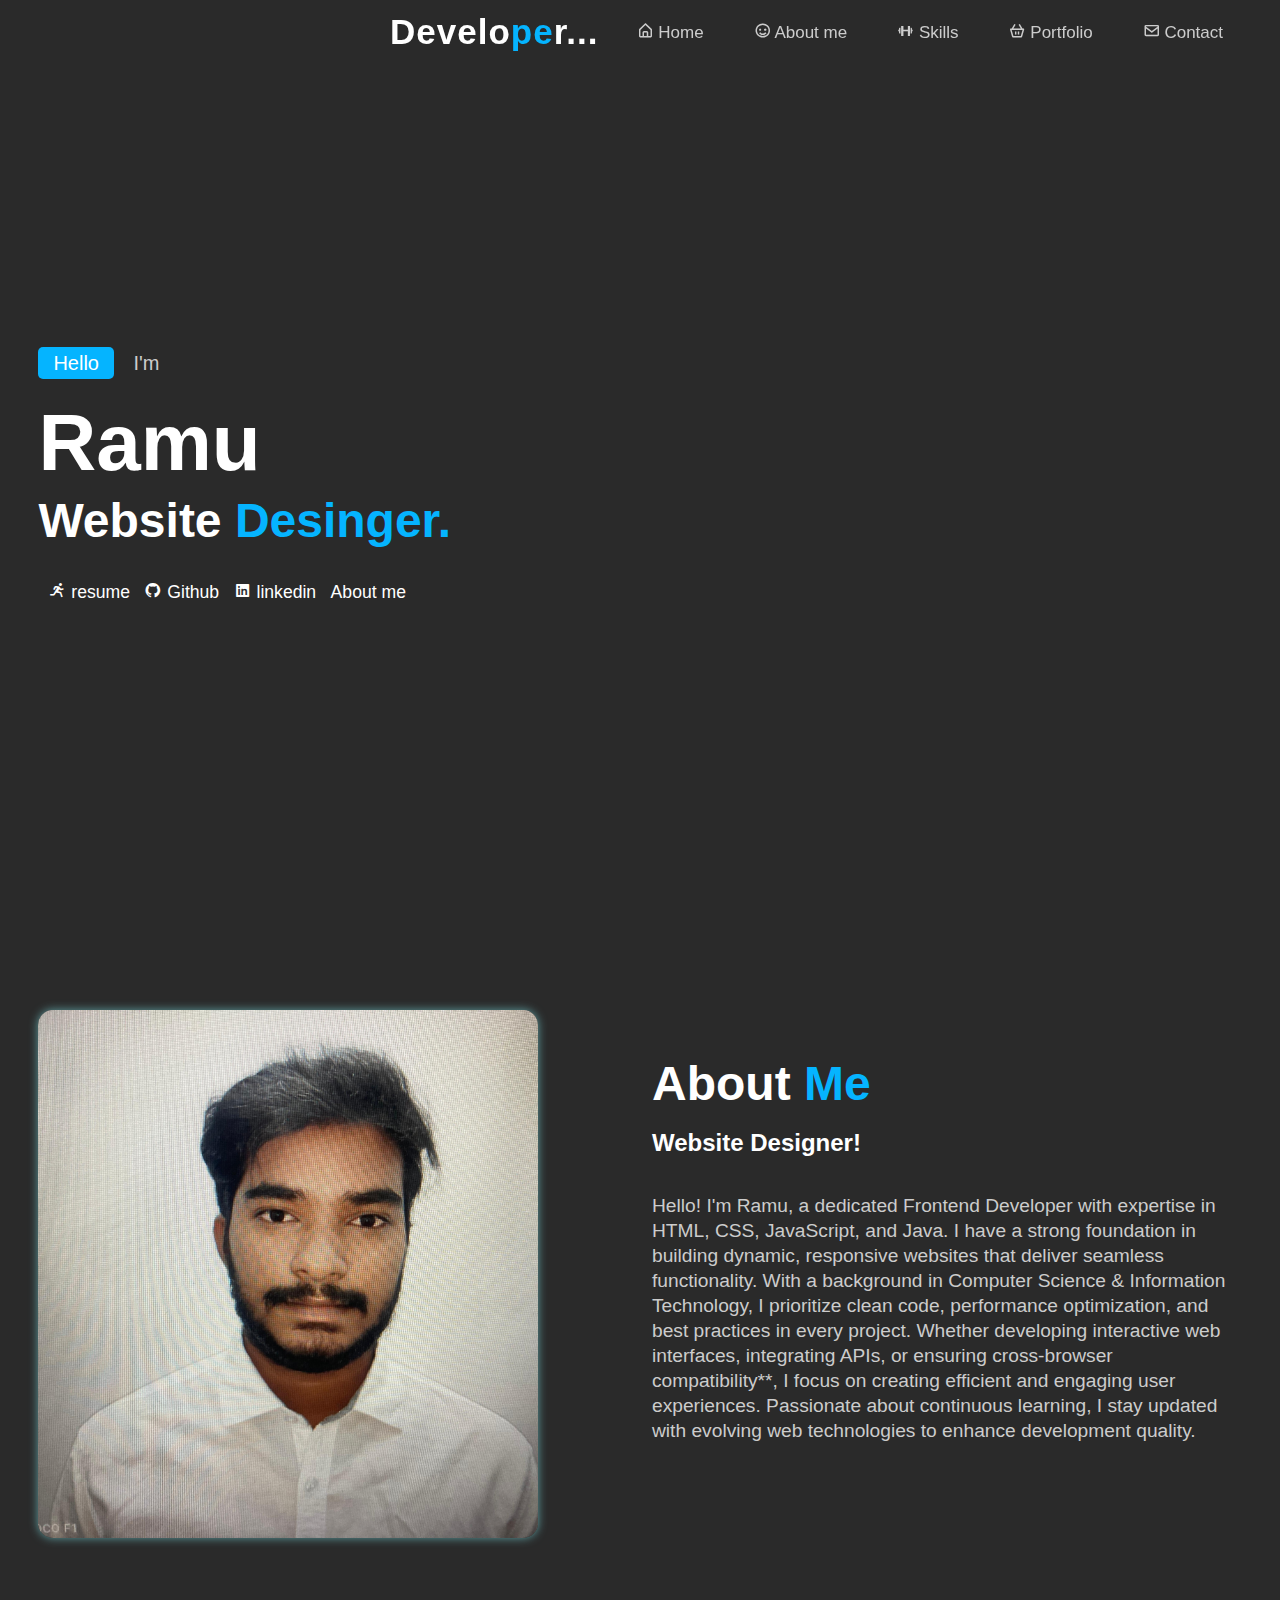
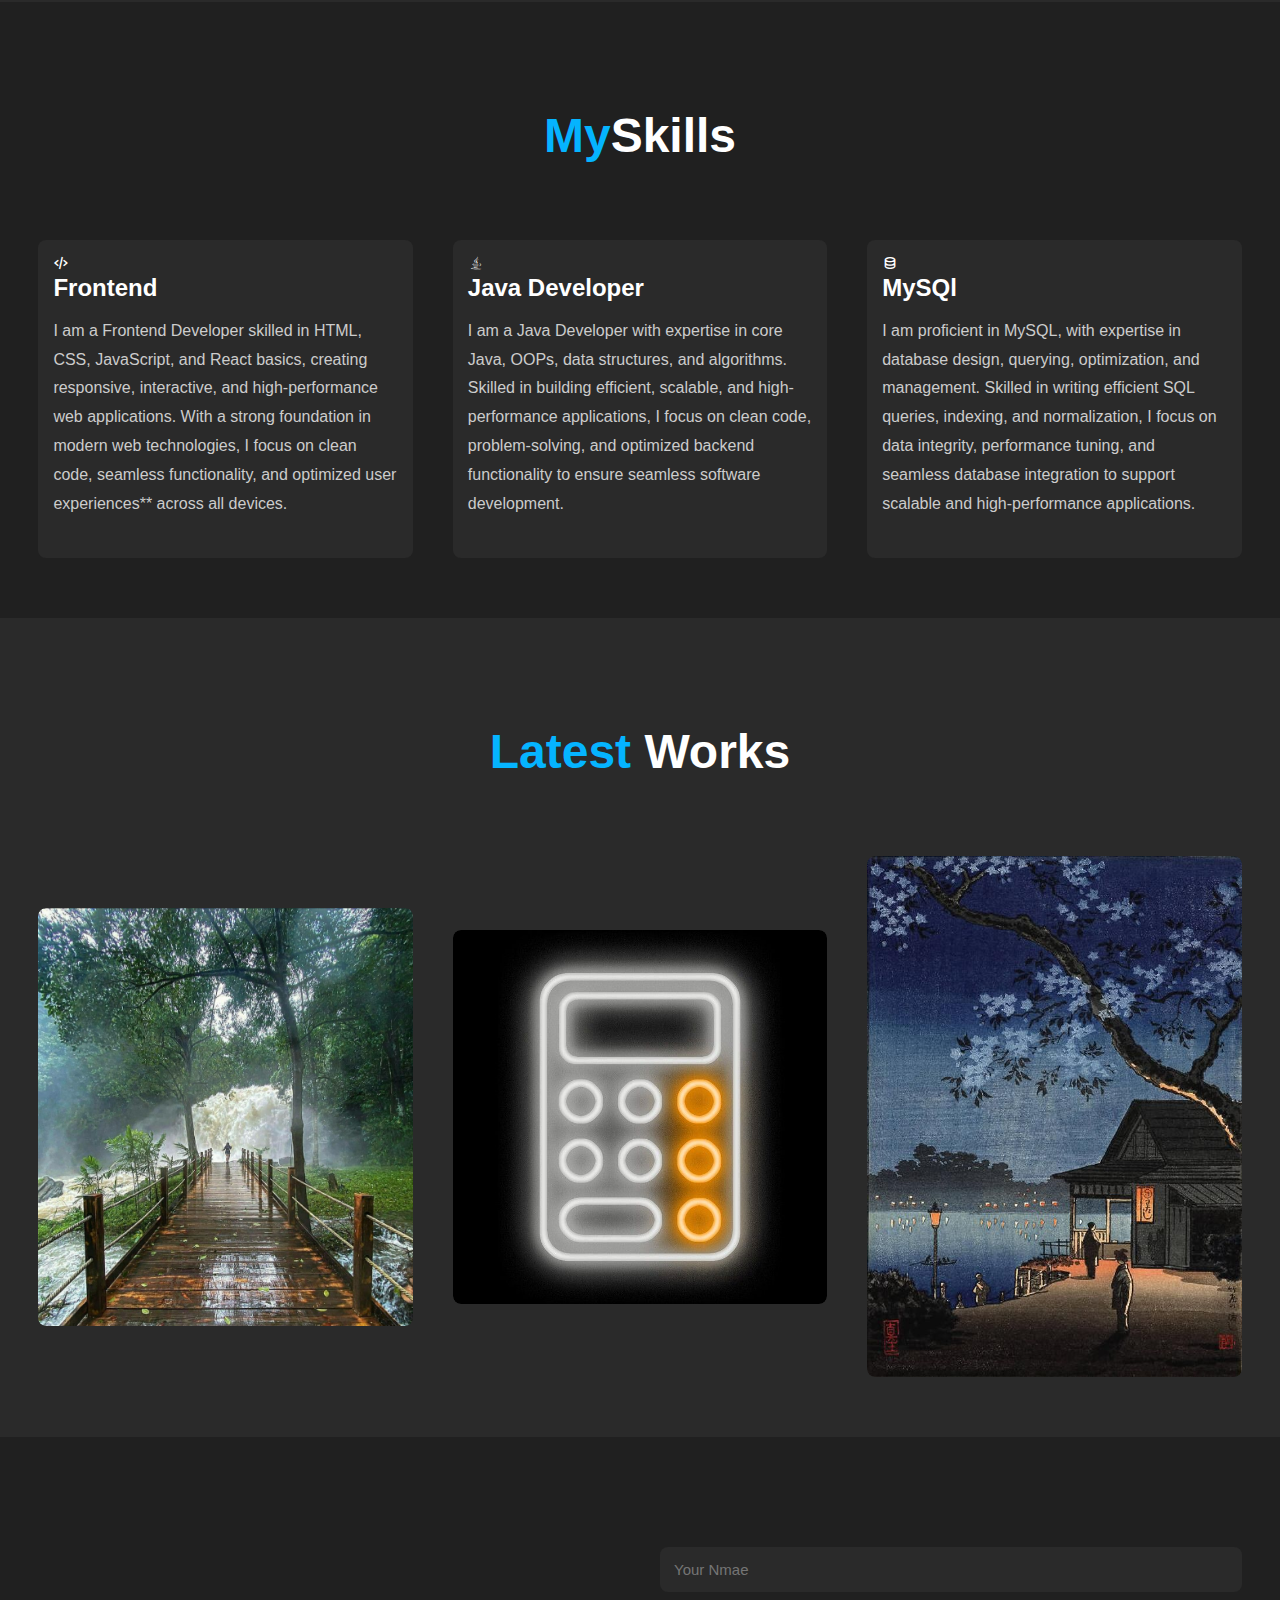
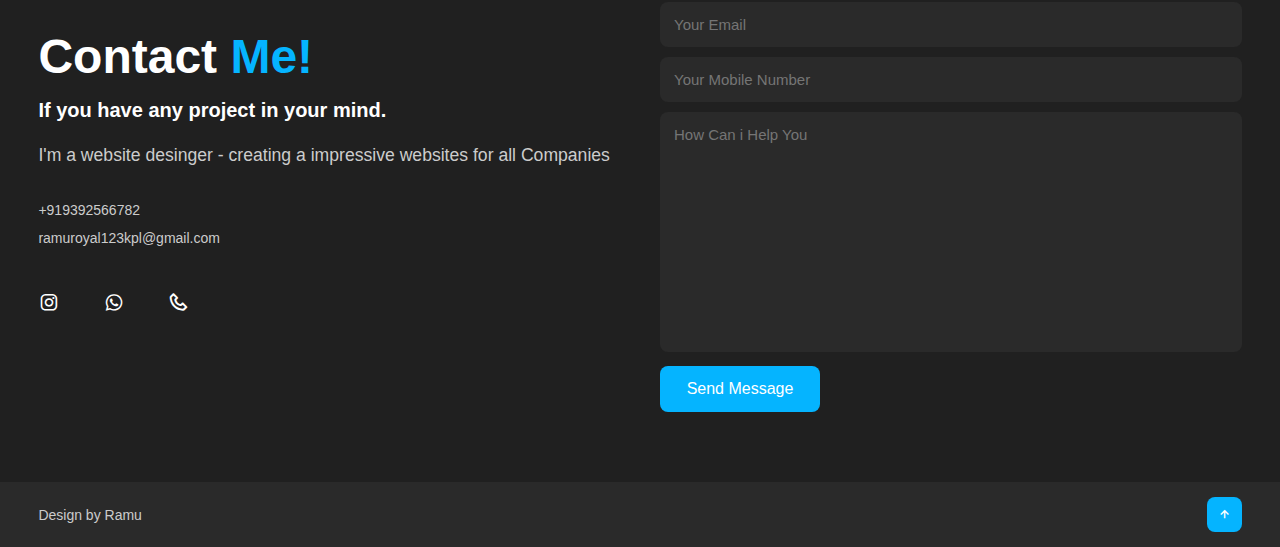
==== index.html @ 68f4ddec "my first commit" ====
<!DOCTYPE html>
<html lang="en">
  <head>
    <meta charset="UTF-8" />
    <meta name="viewport" content="width=device-width, initial-scale=1.0" />
    <title>Portifolio-1</title>
    <link rel="stylesheet" href="style.css" />
    <link
      rel="stylesheet"
      href="https://unpkg.com/boxicons@latest/css/boxicons.min.css"
    />
  </head>
  <body>
    <!DOCTYPE html>
    <html lang="en">
      <head>
        <meta charset="UTF-8" />
        <meta name="viewport" content="width=device-width, initial-scale=1.0" />
        <title>Portifolio-1</title>
        <link rel="stylesheet" href="style.css" />
        <link
          rel="stylesheet"
          href="https://unpkg.com/boxicons@latest/css/boxicons.min.css"
        />
      </head>
      <body>
        <!-------------------------------------- Header Section ----------------------->
        <header>
          <a href="#" class="logo">Develo<span>pe</span>r...</a>

          <!-- Hidden checkbox to toggle the menu -->
          <input type="checkbox" id="menu-toggle" class="menu-toggle" />

          <!-- Navigation List -->
          <ul class="navlist">
            <li><a href="#home" class="active"><i class='bx bx-home-alt'></i> Home</a></li>
            <li><a href="#about"><i class='bx bx-smile'></i> About me</a></li>
            <li><a href="#services"><i class='bx bx-dumbbell'></i> Skills</a></li>
            <li><a href="#portfolio"><i class='bx bx-basket'></i> Portfolio</a></li>
            <li><a href="#contact"><i class='bx bx-envelope'></i> Contact</a></li>
          </ul>

          <!-- Menu icon (label for the checkbox) -->
          <label for="menu-toggle" class="bx bx-menu" id="menu-icon"></label>
        </header>

        <!-------------------------------------- Home Section------------------------- -->
        <section class="home" id="home">
          <div class="home-text">
            <div class="slide">
              <span class="one">Hello</span>
              <span class="two">I'm</span>
            </div>
            <h1 class="Textanime">Ramu</h1>
            <h3 >Website <span>Desinger.</span></h3>
            <a
              class="targets"
              href="https://drive.google.com/file/d/1rjnHUMNyN-PDKvuLJ3z6iUjYE-4ZaoxW/view?usp=sharing"
              target="_blank"
              ><i class="bx bx-run"></i> resume</a
            >
            <a
              class="targets"
              href="https://github.com/projects"
              target="_blank"
              ><i class="bx bxl-github"></i> Github</a
            >
            <a
              class="targets"
              href="https://www.linkedin.com/in/ramu-m-0a3a10198/"
              target="_blank"
              ><i class="bx bxl-linkedin-square"></i> linkedin</a
            >
            <div class="button">
              <a href="#about" class="targets">About me</a>
            </div>
          </div>
        </section>
        <!-- ------------------- About Section--------------------- -->
        <section class="about" id="about">
          <div class="about-img">
            <img
              src="ramu.jpg"
              alt="ramu"
              width="350px"
              height="350px"
              style="border-radius: 15px; box-shadow: 0 0 10px cadetblue"
            />
          </div>

          <div class="about-text">
            <h2>About <span>Me</span></h2>
            <h4>Website Designer!</h4>
            <p>
              Hello! I'm Ramu, a dedicated Frontend Developer with expertise in
              HTML, CSS, JavaScript, and Java. I have a strong foundation in
              building dynamic, responsive websites that deliver seamless
              functionality. With a background in Computer Science & Information
              Technology, I prioritize clean code, performance optimization, and
              best practices in every project. Whether developing interactive
              web interfaces, integrating APIs, or ensuring cross-browser
              compatibility**, I focus on creating efficient and engaging user
              experiences. Passionate about continuous learning, I stay updated
              with evolving web technologies to enhance development quality.
            </p>
          </div>
        </section>
        <!-- ----------------Services Section ------------- -->
        <section class="services" id="services">
          <!-- check here that section area -->
          <div class="main-text">
            <h2><span>My</span>Skills</h2>
          </div>
          <div class="services-content">
            <div class="box">
              <div class="s-icon">
                <i class="bx bx-code-alt"></i>
              </div>
              <h3>Frontend</h3>
              <p>
                I am a Frontend Developer skilled in HTML, CSS, JavaScript, and
                React basics, creating responsive, interactive, and
                high-performance web applications. With a strong foundation in
                modern web technologies, I focus on clean code, seamless
                functionality, and optimized user experiences** across all
                devices.
              </p>
            </div>
            <!--  -->
            <div class="box">
              <div class="s-icon">
                <i class="bx bxl-java"></i>
              </div>
              <h3>Java Developer</h3>
              <p>
                I am a Java Developer with expertise in core Java, OOPs, data
                structures, and algorithms. Skilled in building efficient,
                scalable, and high-performance applications, I focus on clean
                code, problem-solving, and optimized backend functionality to
                ensure seamless software development.
              </p>
            </div>
            <!--  -->
            <div class="box">
              <div class="s-icon">
                <i class="bx bx-data"></i>
              </div>
              <h3>MySQl</h3>
              <p>
                I am proficient in MySQL, with expertise in database design,
                querying, optimization, and management. Skilled in writing
                efficient SQL queries, indexing, and normalization, I focus on
                data integrity, performance tuning, and seamless database
                integration to support scalable and high-performance
                applications.
              </p>
            </div>
          </div>
        </section>
        <!-- -------------------- Portifolio Section --------------------------->
        <section class="portifolio" id="portfolio">
          <div class="main-text">
            <h2><span>Latest</span> Works</h2>
          </div>
          <div class="portifolio-content">
            <div class="row">
              <img src="project1.jpg" alt="" />
              <div class="layer">
                <h5>login form</h5>
                <p>
                  using HTML and CSS
                </p>
                <a href="file:///D:/ramu/html2025jan/portfolio-1/1-LoginForm/loginForm.html" target="_blank"> <i class="bx bx-link-external"></i></a>
              </div>
            </div>
            <!--  -->
            <div class="row">
              <img src="Calculator (2).jpg" alt="" />
              <div class="layer">
                <h5>Calculator</h5>
                <p>
                    Using HTml , CSS and JavaScript
                </p>
                <a href="https://df284t93-3000.inc1.devtunnels.ms/portfolio-1/calculator/Calculator.html" target="_blank"> <i class="bx bx-link-external"></i></a>
              </div>
            </div>
            <!--  -->
            <div class="row">
              <img src="project3.jpg" alt="" />
              <div class="layer">
                <h5>Image slide</h5>
                <p>
                 USing HtMl , CSS and JavaScript
                </p>
                <a href="file:///D:/ramu/html2025jan/portfolio-1/2-imageSlides/imageSlide.html" target="_blank"> <i class="bx bx-link-external"></i></a>
              </div>
            </div>
            <!--  -->
            
          </div>
        </section>
        <!-- ----------- contact form ------------------- -->
        <section class="contact" id="contact">
          <div class="contact-text">
            <h2>Contact <span>Me!</span></h2>
            <h4>If you have any project in your mind.</h4>
            <p>
              I'm a website desinger - creating a impressive websites for all
              Companies
            </p>
            <div class="list">
              <li><a href="#">+919392566782</a></li>
              <li><a href="#">ramuroyal123kpl@gmail.com</a></li>
            </div>

            <div class="contact-icons">
              <a href="https://www.instagram.com/___ramu_143/"><i class="bx bxl-instagram"></i></a>
              <a href="https://wa.me/+919392566782" target="_blank"><i class="bx bxl-whatsapp"></i></a>
              <a href="tel:+919392566782"><i class='bx bx-phone'></i></a>

              
            </div>
          </div>
          <div class="contact-form">
            <form action="">
              <input type="name" placeholder="Your Nmae" required />
              <input type="email" placeholder="Your Email" required />
              <input type="number" placeholder="Your Mobile Number" required />
              <textarea
                name=""
                id=""
                cols="35"
                rows="10"
                placeholder="How Can i Help You"
                required
              ></textarea>
              <input
                type="submit"
                value="Send Message"
                class="submit"
                required
              />
            </form>
          </div>
        </section>
        <!-- -----------End section -------------------- -->
        <section class="end">
          <div class="last-text">
            <p>Design by Ramu</p>
          </div>
          <div class="top">
            <a href="#home"><i class="bx bx-up-arrow-alt"></i></a>
          </div>
        </section>
      </body>
    </html>
  </body>
</html>
---- style.css ----
@import url("https://fonts.googleapis.com/css2?family=Poppins:ital,wght@0,100;0,200;0,300;0,400;0,500;0,600;0,700;0,800;0,900;1,100;1,200;1,300;1,400;1,500;1,600;1,700;1,800;1,900&display=swap");
* {
  padding: 0px;
  margin: 0px;
  box-sizing: border-box;
  text-decoration: none;
  list-style: none;
  scroll-behavior: smooth;
  font-family: Verdana, Geneva, Tahoma, sans-serif, serif;
}
:root {
  --bg-color: #2a2a2a;
  --second-bg-color: #202020;
  --text-color: #fff;
  --second-color: #ccc;
  --main-color: #05b4ff;
  --big-font: 5rem;
  --h2-font: 3rem;
  --p-font: 1.1rem;
}
body {
  background: var(--bg-color);
  color: var(--text-color);
}
/* first step */
header {
  position: fixed;
  top: 0;
  right: 0;
  z-index: 1000;
  display: flex;
  justify-content: center;
  align-items: center;
  padding: 22px 15%;
  background: transparent;
  border-bottom: 1px solid transparent;
  transition: all 0.45 ease;
}
.logo {
  /* background-color: aqua; */
  color: var(--text-color);
  font-size: 35px;
  font-weight: 700;
  letter-spacing: 1px;
}
span {
  color: var(--main-color);
}
.navlist {
  display: flex;
}
.menu-toggle {
  visibility: hidden;
}
.navlist a {
  color: var(--second-color);
  font-size: 17px;
  font-weight: 500;
  margin: 0 25px;
  transition: all 0.45s ease;
}
.navlist a:hover {
  color: var(--main-color);
}
/* color: var(--text-color); */
#menu-icon {
  color: aqua;
  font-size: 35px;
  z-index: 1000;
  cursor: pointer;
  margin-left: 25px;
  display: none;
}
section {
  padding: 168px 15% 120px; /* top (right + left ) bottom */
}
.home {
  position: relative;
  height: 100vh;
  /* min-height  */
  width: 100%;
  background-image: url(../portfolio-2/img4.jpg);
  background-size: cover;
  background-position: center;
  display: flex;
  align-items: center;
  justify-content: flex-start;
}
.slide {
  margin-bottom: 20px;
}
.one {
  display: inline-block;
  margin-right: 15px;
  padding: 0 15px;
  line-height: 32px;
  font-size: 20px;
  font-weight: 500;
  border-radius: 5px;
  background: var(--main-color);
  color: var(--text-color);
}
.two {
  display: inline-block;
  color: var(--second-color);
  font-size: 20px;
  font-weight: 500;
}
.home-text h1 {
  font-size: var(--big-font);
  font-weight: 700;
  color: var(--text-color);
  line-height: 1.1;
  margin: 0 0 8px;
}
.home-text h3 {
  font-size: 3rem;
  font-weight: 700;
  color: var(--text-color);
  line-height: 1.1;
  margin: 0 0 35px;
}
.Textanime{
    /* font-size: 4ch; */
    text-wrap: nowrap;
    overflow: hidden;
    animation: textstyle 1.5s steps(40) infinite 
    alternate-reverse ;
}
@keyframes textstyle {
    from{
        width: 0ch;
    }
    to{
        width: 370px;
    }
    
}
.button {
  display: inline-block;
  align-items: center;
  justify-content: center;
}
.targets {
  background-color: transparent;
  border: none;
  color: var(--text-color);
  font-size: var(--p-font);
  margin-left: 10px;
  /* cursor: pointer; */
  display: inline-block;
  transition: all 0.4s ease;
}
.targets:hover {
  color: var(--main-color);
  transform: scale(1.1);
}
.btn:hover {
  transform: scale(0.9);
}

.about {
  background-image: url(../portfolio-2/img4.jpg);
  background-size: cover;
  background-position: center;
  display: grid;
  grid-template-columns: repeat(2, 1fr);
  align-items: center;
  gap: 1.5rem;
}
.about img {
  max-width: 500px;
  height: auto;
  width: 100%;
  border-radius: 5px;
}
.about-text h2 {
  font-size: var(--h2-font);
  line-height: 1;
}
.about-text h4 {
  font-size: 24px;
  font-weight: 600;
  color: var(--text-color);
  line-height: 1.7;
  margin: 15px 0 30px;
}
.about-text p {
  color: var(--second-color);
  font-size: 1.2rem;
  margin-bottom: 3rem;
  line-height: 1.3;
}
.services {
  background: var(--second-bg-color);
}
.main-text {
  text-align: center;
}
/* check here in html and css */
.main-text p {
  color: var(--second-color);
  font-size: 15px;
  margin-bottom: 15px;
}
.main-text h2 {
  font-size: var(--h2-font);
  line-height: 1;
}
.services-content {
  display: grid;
  grid-template-columns: repeat(auto-fit, minmax(300px, auto));
  align-items: center;
  gap: 2.5rem;
  margin-top: 5rem;
}
/* .services-content p{
    margin-bottom: 1.5rem;
} */
.box {
  background: var(--bg-color);
  padding: 15px 15px;
  border-radius: 8px;
  transition: all 0.45s ease;
}
.s-icons i {
  font-size: 32px;
  margin-bottom: 20px;
}
.box h3 {
  font-size: 24px;
  font-weight: 600;
  color: var(--text-color);
  margin-bottom: 15px;
}
.box p {
  color: var(--second-color);
  font-size: 1rem;
  line-height: 1.8;
  margin-bottom: 25px;
}
.box:hover {
  transform: translateY(-8px);
  cursor: pointer;
}

.portifolio-content {
  display: grid;
  grid-template-columns: repeat(auto-fit, minmax(250px, auto));
  align-items: center;
  gap: 2.5rem;
  margin-top: 5rem;
}
.row {
  position: relative;
  overflow: hidden;
  border-radius: 8px;
  cursor: pointer;
}
.row img {
  width: 100%;
  border-radius: 8px;
  display: block;
  transition: transform 0.5s;
}
.layer {
  width: 100%;
  height: 0;
  background: linear-gradient(rgba(0, 0, 0, 0.1), #00a6ff);
  position: absolute;
  border-radius: 8px;
  left: 0;
  bottom: 0;
  overflow: hidden;
  display: flex;
  flex-direction: column;
  align-items: center;
  padding: 0 20px;
  transition: height 0.5s ease-in-out;
}
.layer h5 {
  /* color: dimgray; */
  font-size: 20px;
  font-weight: 600;
  margin-bottom: 15px;
}
.layer p {
  color: var(--p-color);
  font-size: 1rem;
  line-height: 1.8;
}
.layer i {
  color: var(--main-color);
  margin-top: 20px;
  font-size: 20px;
  background: var(--text-color);
  width: 60px;
  height: 60px;
  display: flex;
  align-items: center;
  justify-content: center;
  border-radius: 50%;
}
.row:hover img {
  transform: scale(1.1);
}
.row:hover .layer {
  height: 90%;
}
.contact {
  background: var(--second-bg-color);
  display: grid;
  grid-template-columns: repeat(2, 1fr);
  align-items: center;
  gap: 2.5rem;
}
.contact-text h2 {
  font-size: var(--h2-font);
  line-height: 1;
}
.contact-text h4 {
  color: var(--text-color);
  margin: 18px 0;
  font-size: 20px;
  font-weight: 600;
}
.contact-text p {
  color: var(--second-color);
  font-size: var(--p-font);
  line-height: 1.8;
  margin-bottom: 30px;
}
.list {
  margin-bottom: 2.8rem;
}
.list li {
  margin-bottom: 12px;
}
.list li a {
  display: block;
  color: var(--second-color);
  font-size: 14px;
  transition: all 0.45s ease;
}
.list li a:hover {
  color: var(--text-color);
  transform: translateY(5px);
}
.contact-icons i {
  height: 45px;
  width: 45px;
  /* background: var(--main-color); */
  color: var(--text-color);
  font-size: 22px;
  display: inline-block;
  align-items: center;
  justify-content: center;
  border-radius: 8px;
  margin-right: 15px;
  /* text-align: center; */
  transition: all 0.45s ease;
}
.contact-icons i:hover {
  transform: scale(1.2);
  color: var(--main-color);
}
.contact-form form input,
form textarea {
  width: 100%;
  padding: 14px;
  background: var(--bg-color);
  color: var(--text-color);
  border: none;
  outline: none;
  font-size: 15px;
  border-radius: 8px;
  margin-bottom: 10px;
}
.contact-form textarea {
  resize: none;
  height: 240px;
}
.contact-form .submit {
  display: inline-block;
  font-size: 16px;
  background: var(--main-color);
  color: var(--text-color);
  width: 160px;
  transition: all 0.45s ease;
  cursor: pointer;
}
.contact-form .submit:hover {
  transform: scale(1.2);
}
.end {
  padding: 20px 15%;
  display: flex;
  flex-wrap: wrap;
  align-items: center;
  justify-content: space-between;
  gap: 2rem;
  background: var(--bg-color);
}
.last-text p {
  color: var(--second-color);
  font-size: 14px;
}
.top i {
  padding: 10px;
  border-radius: 8px;
  font-size: 15px;
  color: var(--text-color);
  background: var(--main-color);
}
@media screen and (max-width: 1480px) {
  header {
    padding: 12px 2.5%;
  }
  section {
    padding: 110px 3% 60px;
  }
  .end {
    padding: 15px 3%;
  }
}
@media screen and (max-width: 1100px) {
  :root {
    --bg-font: 4rem;
    --h2-font: 2.5rem;
    --p-font: 1rem;
    transition: 0.1s;
  }
  .home-text h3 {
    font-size: 2.5rem;
  }
  .home {
    height: 87vh;
  }
}
@media screen and (max-width: 920px) {
  .about {
    grid-template-columns: 1fr;
  }
  .about-img {
    display: flex;
    align-items: center;
    justify-content: center;
  }
  .about-img img {
    width: 70%;
    height: auto;
    max-width: 70%;
  }
  .contact {
    grid-template-columns: 1fr;
    /* display: flex; */
    /* align-items: center; */
    text-align: left;
  }
}
@media screen and (max-width: 811px) {
  #menu-icon {
    display: block;
  }
  .navlist {
    position: absolute;
    top: -1000px;
    left: 0px;
    right: 0px;
    display: flex;
    flex-direction: column;
    background: var(--bg-color);
    text-align: left;
    transition: all 0.45s ease;
  }
  .navlist a {
    display: block;
    margin: 17px;
    font-size: 20px;
    transition: all 0.45s ease;
    color: var(--text-color);
  }
  .navlist a:hover {
    color: var(--main-color);
  }
  .navlist a.active {
    color: var(--main-color);
  }

  /* When the checkbox is checked, display the navlist */
  .menu-toggle:checked + .navlist {
    top: 0; /* Show the menu */
  }
  nav:focus-within .navlist {
    top: 0;
  }
}
---- style.css ----
@import url("https://fonts.googleapis.com/css2?family=Poppins:ital,wght@0,100;0,200;0,300;0,400;0,500;0,600;0,700;0,800;0,900;1,100;1,200;1,300;1,400;1,500;1,600;1,700;1,800;1,900&display=swap");
* {
  padding: 0px;
  margin: 0px;
  box-sizing: border-box;
  text-decoration: none;
  list-style: none;
  scroll-behavior: smooth;
  font-family: Verdana, Geneva, Tahoma, sans-serif, serif;
}
:root {
  --bg-color: #2a2a2a;
  --second-bg-color: #202020;
  --text-color: #fff;
  --second-color: #ccc;
  --main-color: #05b4ff;
  --big-font: 5rem;
  --h2-font: 3rem;
  --p-font: 1.1rem;
}
body {
  background: var(--bg-color);
  color: var(--text-color);
}
/* first step */
header {
  position: fixed;
  top: 0;
  right: 0;
  z-index: 1000;
  display: flex;
  justify-content: center;
  align-items: center;
  padding: 22px 15%;
  background: transparent;
  border-bottom: 1px solid transparent;
  transition: all 0.45 ease;
}
.logo {
  /* background-color: aqua; */
  color: var(--text-color);
  font-size: 35px;
  font-weight: 700;
  letter-spacing: 1px;
}
span {
  color: var(--main-color);
}
.navlist {
  display: flex;
}
.menu-toggle {
  visibility: hidden;
}
.navlist a {
  color: var(--second-color);
  font-size: 17px;
  font-weight: 500;
  margin: 0 25px;
  transition: all 0.45s ease;
}
.navlist a:hover {
  color: var(--main-color);
}
/* color: var(--text-color); */
#menu-icon {
  color: aqua;
  font-size: 35px;
  z-index: 1000;
  cursor: pointer;
  margin-left: 25px;
  display: none;
}
section {
  padding: 168px 15% 120px; /* top (right + left ) bottom */
}
.home {
  position: relative;
  height: 100vh;
  /* min-height  */
  width: 100%;
  background-image: url(../portfolio-2/img4.jpg);
  background-size: cover;
  background-position: center;
  display: flex;
  align-items: center;
  justify-content: flex-start;
}
.slide {
  margin-bottom: 20px;
}
.one {
  display: inline-block;
  margin-right: 15px;
  padding: 0 15px;
  line-height: 32px;
  font-size: 20px;
  font-weight: 500;
  border-radius: 5px;
  background: var(--main-color);
  color: var(--text-color);
}
.two {
  display: inline-block;
  color: var(--second-color);
  font-size: 20px;
  font-weight: 500;
}
.home-text h1 {
  font-size: var(--big-font);
  font-weight: 700;
  color: var(--text-color);
  line-height: 1.1;
  margin: 0 0 8px;
}
.home-text h3 {
  font-size: 3rem;
  font-weight: 700;
  color: var(--text-color);
  line-height: 1.1;
  margin: 0 0 35px;
}
.Textanime{
    /* font-size: 4ch; */
    text-wrap: nowrap;
    overflow: hidden;
    animation: textstyle 1.5s steps(40) infinite 
    alternate-reverse ;
}
@keyframes textstyle {
    from{
        width: 0ch;
    }
    to{
        width: 370px;
    }
    
}
.button {
  display: inline-block;
  align-items: center;
  justify-content: center;
}
.targets {
  background-color: transparent;
  border: none;
  color: var(--text-color);
  font-size: var(--p-font);
  margin-left: 10px;
  /* cursor: pointer; */
  display: inline-block;
  transition: all 0.4s ease;
}
.targets:hover {
  color: var(--main-color);
  transform: scale(1.1);
}
.btn:hover {
  transform: scale(0.9);
}

.about {
  background-image: url(../portfolio-2/img4.jpg);
  background-size: cover;
  background-position: center;
  display: grid;
  grid-template-columns: repeat(2, 1fr);
  align-items: center;
  gap: 1.5rem;
}
.about img {
  max-width: 500px;
  height: auto;
  width: 100%;
  border-radius: 5px;
}
.about-text h2 {
  font-size: var(--h2-font);
  line-height: 1;
}
.about-text h4 {
  font-size: 24px;
  font-weight: 600;
  color: var(--text-color);
  line-height: 1.7;
  margin: 15px 0 30px;
}
.about-text p {
  color: var(--second-color);
  font-size: 1.2rem;
  margin-bottom: 3rem;
  line-height: 1.3;
}
.services {
  background: var(--second-bg-color);
}
.main-text {
  text-align: center;
}
/* check here in html and css */
.main-text p {
  color: var(--second-color);
  font-size: 15px;
  margin-bottom: 15px;
}
.main-text h2 {
  font-size: var(--h2-font);
  line-height: 1;
}
.services-content {
  display: grid;
  grid-template-columns: repeat(auto-fit, minmax(300px, auto));
  align-items: center;
  gap: 2.5rem;
  margin-top: 5rem;
}
/* .services-content p{
    margin-bottom: 1.5rem;
} */
.box {
  background: var(--bg-color);
  padding: 15px 15px;
  border-radius: 8px;
  transition: all 0.45s ease;
}
.s-icons i {
  font-size: 32px;
  margin-bottom: 20px;
}
.box h3 {
  font-size: 24px;
  font-weight: 600;
  color: var(--text-color);
  margin-bottom: 15px;
}
.box p {
  color: var(--second-color);
  font-size: 1rem;
  line-height: 1.8;
  margin-bottom: 25px;
}
.box:hover {
  transform: translateY(-8px);
  cursor: pointer;
}

.portifolio-content {
  display: grid;
  grid-template-columns: repeat(auto-fit, minmax(250px, auto));
  align-items: center;
  gap: 2.5rem;
  margin-top: 5rem;
}
.row {
  position: relative;
  overflow: hidden;
  border-radius: 8px;
  cursor: pointer;
}
.row img {
  width: 100%;
  border-radius: 8px;
  display: block;
  transition: transform 0.5s;
}
.layer {
  width: 100%;
  height: 0;
  background: linear-gradient(rgba(0, 0, 0, 0.1), #00a6ff);
  position: absolute;
  border-radius: 8px;
  left: 0;
  bottom: 0;
  overflow: hidden;
  display: flex;
  flex-direction: column;
  align-items: center;
  padding: 0 20px;
  transition: height 0.5s ease-in-out;
}
.layer h5 {
  /* color: dimgray; */
  font-size: 20px;
  font-weight: 600;
  margin-bottom: 15px;
}
.layer p {
  color: var(--p-color);
  font-size: 1rem;
  line-height: 1.8;
}
.layer i {
  color: var(--main-color);
  margin-top: 20px;
  font-size: 20px;
  background: var(--text-color);
  width: 60px;
  height: 60px;
  display: flex;
  align-items: center;
  justify-content: center;
  border-radius: 50%;
}
.row:hover img {
  transform: scale(1.1);
}
.row:hover .layer {
  height: 90%;
}
.contact {
  background: var(--second-bg-color);
  display: grid;
  grid-template-columns: repeat(2, 1fr);
  align-items: center;
  gap: 2.5rem;
}
.contact-text h2 {
  font-size: var(--h2-font);
  line-height: 1;
}
.contact-text h4 {
  color: var(--text-color);
  margin: 18px 0;
  font-size: 20px;
  font-weight: 600;
}
.contact-text p {
  color: var(--second-color);
  font-size: var(--p-font);
  line-height: 1.8;
  margin-bottom: 30px;
}
.list {
  margin-bottom: 2.8rem;
}
.list li {
  margin-bottom: 12px;
}
.list li a {
  display: block;
  color: var(--second-color);
  font-size: 14px;
  transition: all 0.45s ease;
}
.list li a:hover {
  color: var(--text-color);
  transform: translateY(5px);
}
.contact-icons i {
  height: 45px;
  width: 45px;
  /* background: var(--main-color); */
  color: var(--text-color);
  font-size: 22px;
  display: inline-block;
  align-items: center;
  justify-content: center;
  border-radius: 8px;
  margin-right: 15px;
  /* text-align: center; */
  transition: all 0.45s ease;
}
.contact-icons i:hover {
  transform: scale(1.2);
  color: var(--main-color);
}
.contact-form form input,
form textarea {
  width: 100%;
  padding: 14px;
  background: var(--bg-color);
  color: var(--text-color);
  border: none;
  outline: none;
  font-size: 15px;
  border-radius: 8px;
  margin-bottom: 10px;
}
.contact-form textarea {
  resize: none;
  height: 240px;
}
.contact-form .submit {
  display: inline-block;
  font-size: 16px;
  background: var(--main-color);
  color: var(--text-color);
  width: 160px;
  transition: all 0.45s ease;
  cursor: pointer;
}
.contact-form .submit:hover {
  transform: scale(1.2);
}
.end {
  padding: 20px 15%;
  display: flex;
  flex-wrap: wrap;
  align-items: center;
  justify-content: space-between;
  gap: 2rem;
  background: var(--bg-color);
}
.last-text p {
  color: var(--second-color);
  font-size: 14px;
}
.top i {
  padding: 10px;
  border-radius: 8px;
  font-size: 15px;
  color: var(--text-color);
  background: var(--main-color);
}
@media screen and (max-width: 1480px) {
  header {
    padding: 12px 2.5%;
  }
  section {
    padding: 110px 3% 60px;
  }
  .end {
    padding: 15px 3%;
  }
}
@media screen and (max-width: 1100px) {
  :root {
    --bg-font: 4rem;
    --h2-font: 2.5rem;
    --p-font: 1rem;
    transition: 0.1s;
  }
  .home-text h3 {
    font-size: 2.5rem;
  }
  .home {
    height: 87vh;
  }
}
@media screen and (max-width: 920px) {
  .about {
    grid-template-columns: 1fr;
  }
  .about-img {
    display: flex;
    align-items: center;
    justify-content: center;
  }
  .about-img img {
    width: 70%;
    height: auto;
    max-width: 70%;
  }
  .contact {
    grid-template-columns: 1fr;
    /* display: flex; */
    /* align-items: center; */
    text-align: left;
  }
}
@media screen and (max-width: 811px) {
  #menu-icon {
    display: block;
  }
  .navlist {
    position: absolute;
    top: -1000px;
    left: 0px;
    right: 0px;
    display: flex;
    flex-direction: column;
    background: var(--bg-color);
    text-align: left;
    transition: all 0.45s ease;
  }
  .navlist a {
    display: block;
    margin: 17px;
    font-size: 20px;
    transition: all 0.45s ease;
    color: var(--text-color);
  }
  .navlist a:hover {
    color: var(--main-color);
  }
  .navlist a.active {
    color: var(--main-color);
  }

  /* When the checkbox is checked, display the navlist */
  .menu-toggle:checked + .navlist {
    top: 0; /* Show the menu */
  }
  nav:focus-within .navlist {
    top: 0;
  }
}
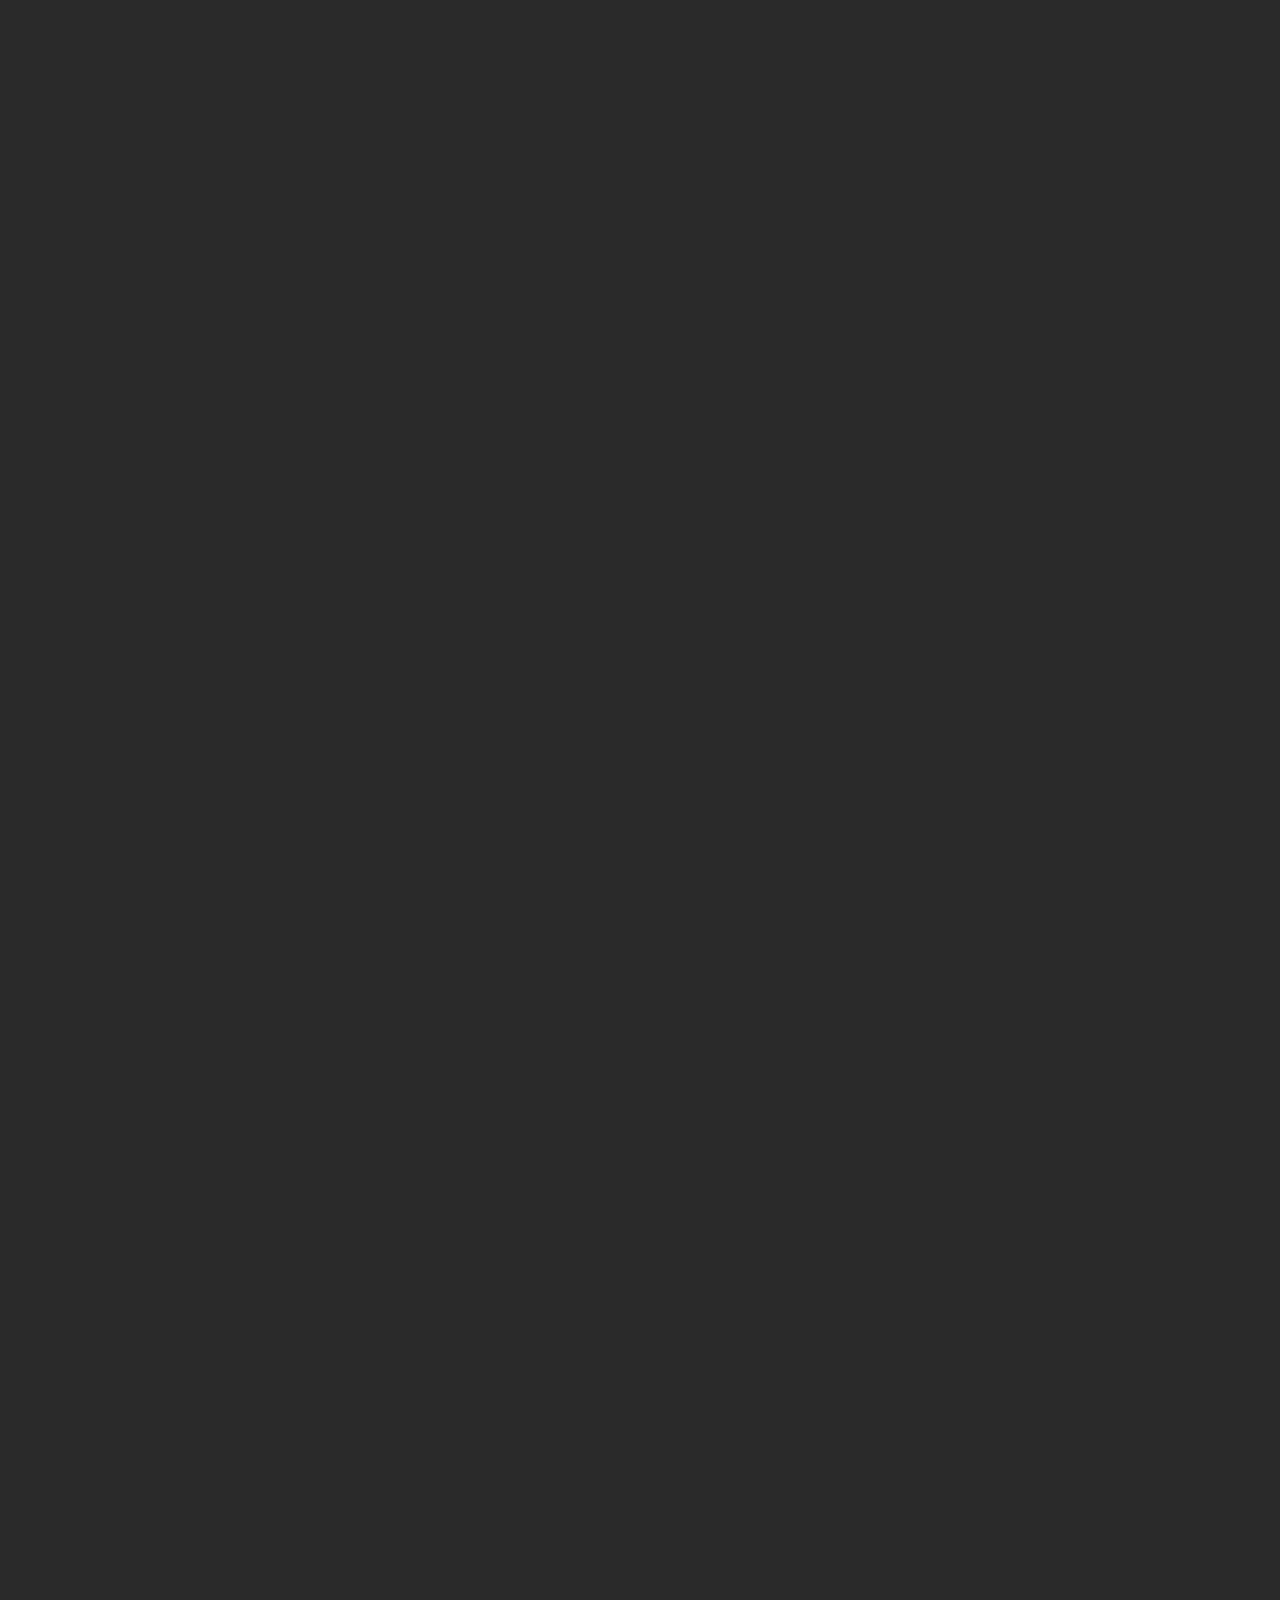
==== commit dd083f38: "files added" ====
--- a/index.html
+++ b/index.html
@@ -33,11 +33,20 @@
 
           <!-- Navigation List -->
           <ul class="navlist">
-            <li><a href="#home" class="active"><i class='bx bx-home-alt'></i> Home</a></li>
-            <li><a href="#about"><i class='bx bx-smile'></i> About me</a></li>
-            <li><a href="#services"><i class='bx bx-dumbbell'></i> Skills</a></li>
-            <li><a href="#portfolio"><i class='bx bx-basket'></i> Portfolio</a></li>
-            <li><a href="#contact"><i class='bx bx-envelope'></i> Contact</a></li>
+            <li>
+              <a href="#home" class="active"
+                ><i class="bx bx-home-alt"></i> Home</a
+              >
+            </li>
+            <li>
+              <a href="#about"><i class="bx bx-smile"></i> About me</a>
+            </li>
+            <li>
+              <a href="#portfolio"><i class="bx bx-basket"></i> Portfolio</a>
+            </li>
+            <li>
+              <a href="#contact"><i class="bx bx-envelope"></i> Contact</a>
+            </li>
           </ul>
 
           <!-- Menu icon (label for the checkbox) -->
@@ -52,7 +61,7 @@
               <span class="two">I'm</span>
             </div>
             <h1 class="Textanime">Ramu</h1>
-            <h3 >Website <span>Desinger.</span></h3>
+            <h3>Website <span>Desinger.</span></h3>
             <a
               class="targets"
               href="https://drive.google.com/file/d/1rjnHUMNyN-PDKvuLJ3z6iUjYE-4ZaoxW/view?usp=sharing"
@@ -61,7 +70,7 @@
             >
             <a
               class="targets"
-              href="https://github.com/projects"
+              href="https://github.com/ramu-midhyakula/Portfolio"
               target="_blank"
               ><i class="bx bxl-github"></i> Github</a
             >
@@ -89,71 +98,40 @@
           </div>
 
           <div class="about-text">
-            <h2>About <span>Me</span></h2>
-            <h4>Website Designer!</h4>
-            <p>
-              Hello! I'm Ramu, a dedicated Frontend Developer with expertise in
-              HTML, CSS, JavaScript, and Java. I have a strong foundation in
-              building dynamic, responsive websites that deliver seamless
-              functionality. With a background in Computer Science & Information
-              Technology, I prioritize clean code, performance optimization, and
-              best practices in every project. Whether developing interactive
-              web interfaces, integrating APIs, or ensuring cross-browser
-              compatibility**, I focus on creating efficient and engaging user
-              experiences. Passionate about continuous learning, I stay updated
-              with evolving web technologies to enhance development quality.
-            </p>
-          </div>
-        </section>
-        <!-- ----------------Services Section ------------- -->
-        <section class="services" id="services">
-          <!-- check here that section area -->
-          <div class="main-text">
-            <h2><span>My</span>Skills</h2>
-          </div>
-          <div class="services-content">
-            <div class="box">
-              <div class="s-icon">
-                <i class="bx bx-code-alt"></i>
-              </div>
-              <h3>Frontend</h3>
+            <div class="about-part1">
+              <h2>About <span>Me</span></h2>
+              <h4>Website Designer!</h4>
               <p>
-                I am a Frontend Developer skilled in HTML, CSS, JavaScript, and
-                React basics, creating responsive, interactive, and
-                high-performance web applications. With a strong foundation in
-                modern web technologies, I focus on clean code, seamless
-                functionality, and optimized user experiences** across all
-                devices.
+                I specialize in front-end technologies such as HTML, CSS, React,
+                and JavaScript. I'm also proficient of java and MySQl
               </p>
             </div>
-            <!--  -->
-            <div class="box">
-              <div class="s-icon">
-                <i class="bx bxl-java"></i>
-              </div>
-              <h3>Java Developer</h3>
-              <p>
-                I am a Java Developer with expertise in core Java, OOPs, data
-                structures, and algorithms. Skilled in building efficient,
-                scalable, and high-performance applications, I focus on clean
-                code, problem-solving, and optimized backend functionality to
-                ensure seamless software development.
-              </p>
-            </div>
-            <!--  -->
-            <div class="box">
-              <div class="s-icon">
-                <i class="bx bx-data"></i>
-              </div>
-              <h3>MySQl</h3>
-              <p>
-                I am proficient in MySQL, with expertise in database design,
-                querying, optimization, and management. Skilled in writing
-                efficient SQL queries, indexing, and normalization, I focus on
-                data integrity, performance tuning, and seamless database
-                integration to support scalable and high-performance
-                applications.
-              </p>
+            <div class="about-part2">
+              <div class="about-skill">
+                <div><strong>WebTech</strong></div>
+                <div>
+                  <span class="skillpack">HTMl</span><br>
+                  <span class="skillpack">CSS</span><br>
+                  <span class="skillpack">JavaScript</span><br>
+                </div>
+              </div>
+              <div class="about-skill">
+                <div><strong>Languages</strong></div>
+                <div>
+                  <span class="skillpack">Java</span><br>
+                  <span class="skillpack">Python</span><br>
+                  <span class="skillpack">MySQL</span><br>
+                </div>
+              </div>
+              <div class="about-skill">
+                <div><strong>Tools</strong></div>
+                <div>
+                  <span class="skillpack">VSCode</span><br>
+                  <span class="skillpack">IntelliJ</span><br>
+                  <span class="skillpack">Git</span><br>
+                  <span class="skillpack">Github</span><br>
+                </div>
+              </div>
             </div>
           </div>
         </section>
@@ -167,10 +145,13 @@
               <img src="project1.jpg" alt="" />
               <div class="layer">
                 <h5>login form</h5>
-                <p>
-                  using HTML and CSS
-                </p>
-                <a href="file:///D:/ramu/html2025jan/portfolio-1/1-LoginForm/loginForm.html" target="_blank"> <i class="bx bx-link-external"></i></a>
+                <p>using HTML and CSS</p>
+                <a
+                  href="file:///D:/ramu/html2025jan/portfolio-1/1-LoginForm/loginForm.html"
+                  target="_blank"
+                >
+                  <i class="bx bx-link-external"></i
+                ></a>
               </div>
             </div>
             <!--  -->
@@ -178,10 +159,13 @@
               <img src="Calculator (2).jpg" alt="" />
               <div class="layer">
                 <h5>Calculator</h5>
-                <p>
-                    Using HTml , CSS and JavaScript
-                </p>
-                <a href="https://df284t93-3000.inc1.devtunnels.ms/portfolio-1/calculator/Calculator.html" target="_blank"> <i class="bx bx-link-external"></i></a>
+                <p>Using HTml , CSS and JavaScript</p>
+                <a
+                  href="https://df284t93-3000.inc1.devtunnels.ms/portfolio-1/calculator/Calculator.html"
+                  target="_blank"
+                >
+                  <i class="bx bx-link-external"></i
+                ></a>
               </div>
             </div>
             <!--  -->
@@ -189,14 +173,16 @@
               <img src="project3.jpg" alt="" />
               <div class="layer">
                 <h5>Image slide</h5>
-                <p>
-                 USing HtMl , CSS and JavaScript
-                </p>
-                <a href="file:///D:/ramu/html2025jan/portfolio-1/2-imageSlides/imageSlide.html" target="_blank"> <i class="bx bx-link-external"></i></a>
+                <p>USing HtMl , CSS and JavaScript</p>
+                <a
+                  href="file:///D:/ramu/html2025jan/portfolio-1/2-imageSlides/imageSlide.html"
+                  target="_blank"
+                >
+                  <i class="bx bx-link-external"></i
+                ></a>
               </div>
             </div>
             <!--  -->
-            
           </div>
         </section>
         <!-- ----------- contact form ------------------- -->
@@ -214,11 +200,13 @@
             </div>
 
             <div class="contact-icons">
-              <a href="https://www.instagram.com/___ramu_143/"><i class="bx bxl-instagram"></i></a>
-              <a href="https://wa.me/+919392566782" target="_blank"><i class="bx bxl-whatsapp"></i></a>
-              <a href="tel:+919392566782"><i class='bx bx-phone'></i></a>
-
-              
+              <a href="https://www.instagram.com/___ramu_143/"
+                ><i class="bx bxl-instagram"></i
+              ></a>
+              <a href="https://wa.me/+919392566782" target="_blank"
+                ><i class="bx bxl-whatsapp"></i
+              ></a>
+              <a href="tel:+919392566782"><i class="bx bx-phone"></i></a>
             </div>
           </div>
           <div class="contact-form">
--- a/style.css
+++ b/style.css
@@ -21,7 +21,19 @@
 body {
   background: var(--bg-color);
   color: var(--text-color);
-}
+  opacity: 0;
+  animation: fadeIn 1.5s ease-in-out forwards;
+}
+
+@keyframes fadeIn {
+  from {
+    opacity: 0;
+  }
+  to {
+    opacity: 1;
+  }
+}
+
 /* first step */
 header {
   position: fixed;
@@ -79,7 +91,7 @@
   height: 100vh;
   /* min-height  */
   width: 100%;
-  background-image: url(../portfolio-2/img4.jpg);
+  background-image: url(./img4.jpg);
   background-size: cover;
   background-position: center;
   display: flex;
@@ -120,21 +132,19 @@
   line-height: 1.1;
   margin: 0 0 35px;
 }
-.Textanime{
-    /* font-size: 4ch; */
-    text-wrap: nowrap;
-    overflow: hidden;
-    animation: textstyle 1.5s steps(40) infinite 
-    alternate-reverse ;
+.Textanime {
+  /* font-size: 4ch; */
+  text-wrap: nowrap;
+  overflow: hidden;
+  animation: textstyle 1.5s steps(40) infinite alternate-reverse;
 }
 @keyframes textstyle {
-    from{
-        width: 0ch;
-    }
-    to{
-        width: 370px;
-    }
-    
+  from {
+    width: 0ch;
+  }
+  to {
+    width: 370px;
+  }
 }
 .button {
   display: inline-block;
@@ -190,6 +200,34 @@
   font-size: 1.2rem;
   margin-bottom: 3rem;
   line-height: 1.3;
+}
+.about-part2 {
+  display: flex;
+  align-items: center;
+  justify-content: center;
+  flex-wrap: wrap;
+  flex: 1;
+  gap: 1rem;
+
+}
+.about-part2 .about-skill {
+  display: flex;
+  align-items: center;
+  justify-content: flex-start;
+  width: 220px;
+  flex-direction: column;
+  flex-wrap: wrap;
+  flex: 1;
+  border: 1px solid var(--main-color);
+  border-radius: 15px;
+  padding: 15px;
+  line-height: 1.1rem;
+  gap: 10px;
+}
+.about-part2 .skillpack{
+  margin: 15px;
+  border-radius: 15px;
+
 }
 .services {
   background: var(--second-bg-color);
--- a/style.css
+++ b/style.css
@@ -21,7 +21,19 @@
 body {
   background: var(--bg-color);
   color: var(--text-color);
-}
+  opacity: 0;
+  animation: fadeIn 1.5s ease-in-out forwards;
+}
+
+@keyframes fadeIn {
+  from {
+    opacity: 0;
+  }
+  to {
+    opacity: 1;
+  }
+}
+
 /* first step */
 header {
   position: fixed;
@@ -79,7 +91,7 @@
   height: 100vh;
   /* min-height  */
   width: 100%;
-  background-image: url(../portfolio-2/img4.jpg);
+  background-image: url(./img4.jpg);
   background-size: cover;
   background-position: center;
   display: flex;
@@ -120,21 +132,19 @@
   line-height: 1.1;
   margin: 0 0 35px;
 }
-.Textanime{
-    /* font-size: 4ch; */
-    text-wrap: nowrap;
-    overflow: hidden;
-    animation: textstyle 1.5s steps(40) infinite 
-    alternate-reverse ;
+.Textanime {
+  /* font-size: 4ch; */
+  text-wrap: nowrap;
+  overflow: hidden;
+  animation: textstyle 1.5s steps(40) infinite alternate-reverse;
 }
 @keyframes textstyle {
-    from{
-        width: 0ch;
-    }
-    to{
-        width: 370px;
-    }
-    
+  from {
+    width: 0ch;
+  }
+  to {
+    width: 370px;
+  }
 }
 .button {
   display: inline-block;
@@ -190,6 +200,34 @@
   font-size: 1.2rem;
   margin-bottom: 3rem;
   line-height: 1.3;
+}
+.about-part2 {
+  display: flex;
+  align-items: center;
+  justify-content: center;
+  flex-wrap: wrap;
+  flex: 1;
+  gap: 1rem;
+
+}
+.about-part2 .about-skill {
+  display: flex;
+  align-items: center;
+  justify-content: flex-start;
+  width: 220px;
+  flex-direction: column;
+  flex-wrap: wrap;
+  flex: 1;
+  border: 1px solid var(--main-color);
+  border-radius: 15px;
+  padding: 15px;
+  line-height: 1.1rem;
+  gap: 10px;
+}
+.about-part2 .skillpack{
+  margin: 15px;
+  border-radius: 15px;
+
 }
 .services {
   background: var(--second-bg-color);
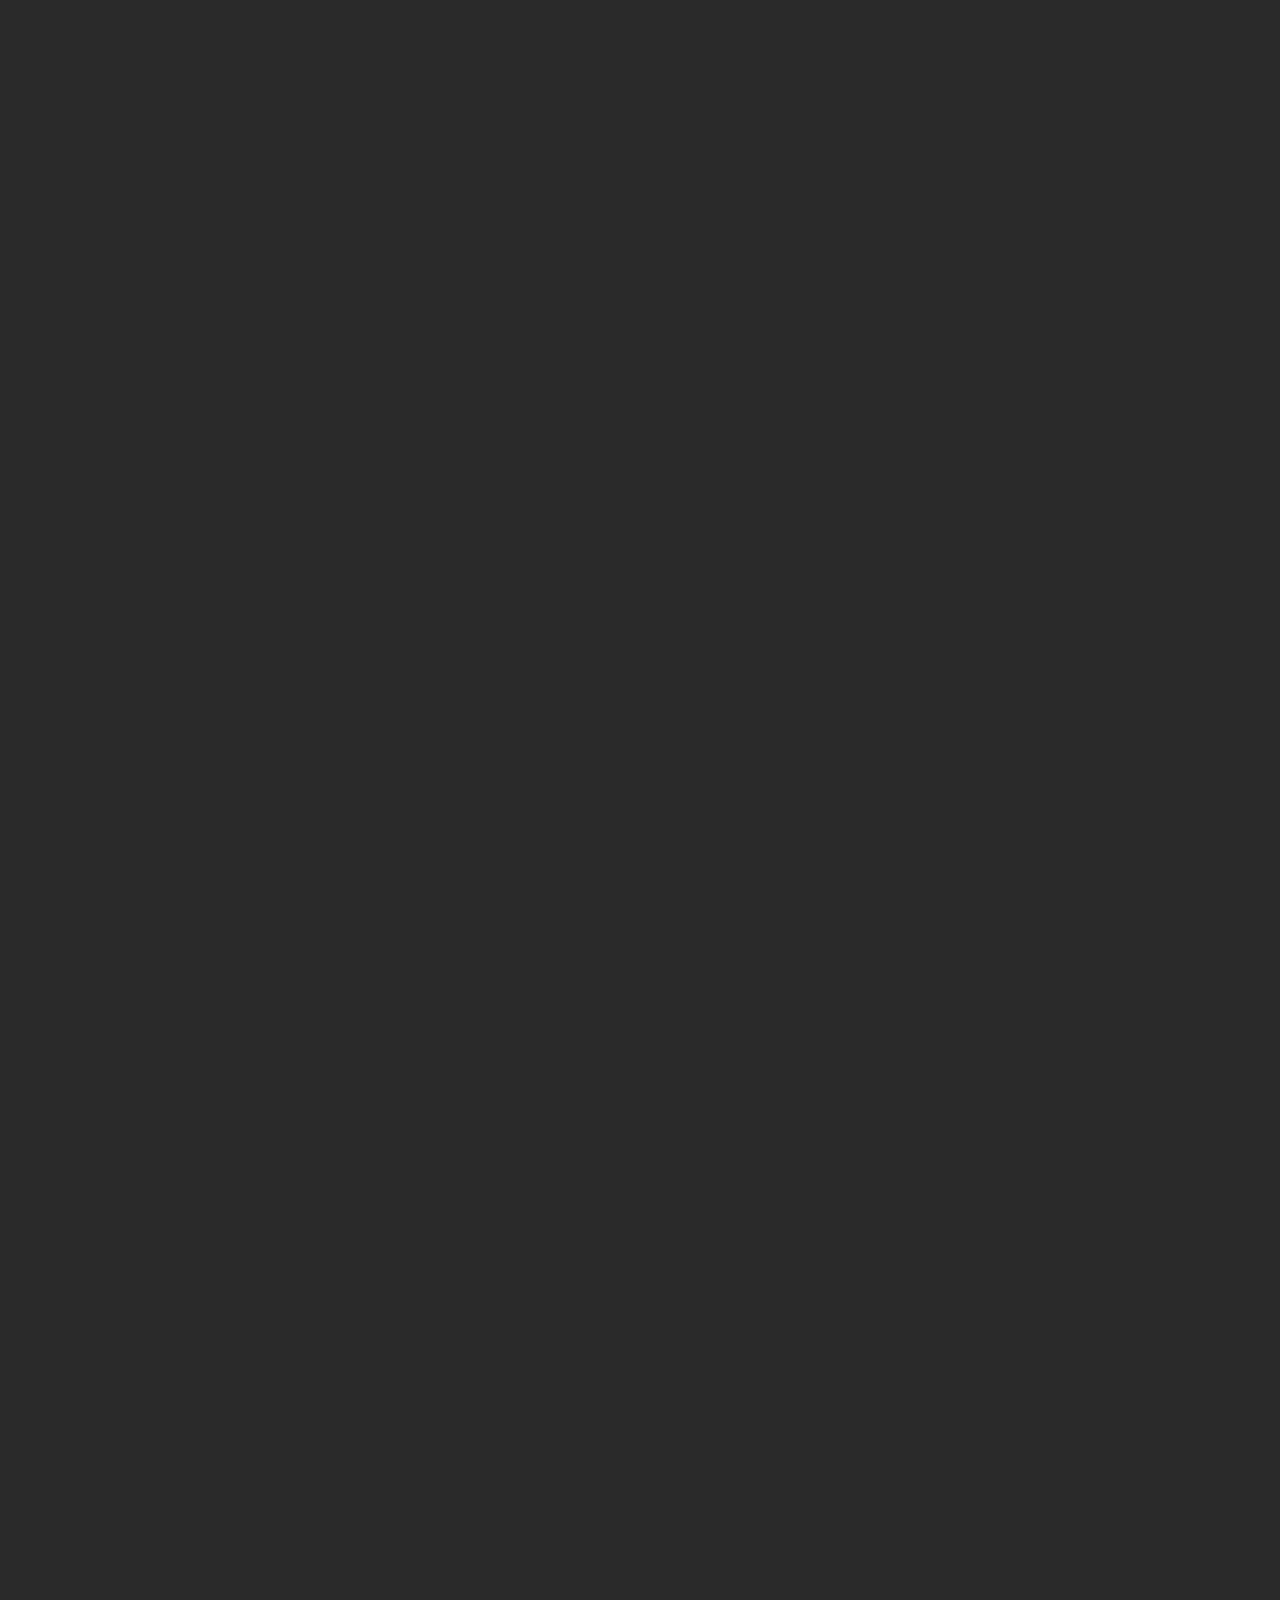
==== commit 8b78c16c: "files modified" ====
--- a/index.html
+++ b/index.html
@@ -3,7 +3,7 @@
   <head>
     <meta charset="UTF-8" />
     <meta name="viewport" content="width=device-width, initial-scale=1.0" />
-    <title>Portifolio-1</title>
+    <title>Portifolio</title>
     <link rel="stylesheet" href="style.css" />
     <link
       rel="stylesheet"
@@ -11,236 +11,211 @@
     />
   </head>
   <body>
-    <!DOCTYPE html>
-    <html lang="en">
-      <head>
-        <meta charset="UTF-8" />
-        <meta name="viewport" content="width=device-width, initial-scale=1.0" />
-        <title>Portifolio-1</title>
-        <link rel="stylesheet" href="style.css" />
-        <link
-          rel="stylesheet"
-          href="https://unpkg.com/boxicons@latest/css/boxicons.min.css"
+    <!-------------------------------------- Header Section ----------------------->
+    <header>
+      <a href="#" class="logo">Develo<span>pe</span>r...</a>
+
+      <!-- Hidden checkbox to toggle the menu -->
+      <input type="checkbox" id="menu-toggle" class="menu-toggle" />
+
+      <!-- Navigation List -->
+      <ul class="navlist">
+        <li>
+          <a href="#home" class="active"><i class="bx bx-home-alt"></i> Home</a>
+        </li>
+        <li>
+          <a href="#about"><i class="bx bx-smile"></i> About me</a>
+        </li>
+        <li>
+          <a href="#portfolio"><i class="bx bx-basket"></i> Portfolio</a>
+        </li>
+        <li>
+          <a href="#contact"><i class="bx bx-envelope"></i> Contact</a>
+        </li>
+      </ul>
+
+      <!-- Menu icon (label for the checkbox) -->
+      <label for="menu-toggle" class="bx bx-menu" id="menu-icon"></label>
+    </header>
+
+    <!-------------------------------------- Home Section------------------------- -->
+    <section class="home" id="home">
+      <div class="home-text">
+        <div class="slide">
+          <span class="one">Hello</span>
+          <span class="two">I'm</span>
+        </div>
+        <h1 class="Textanime">Ramu</h1>
+        <h3>Website <span>Desinger.</span></h3>
+        <a
+          class="targets"
+          href="https://drive.google.com/file/d/1rjnHUMNyN-PDKvuLJ3z6iUjYE-4ZaoxW/view?usp=sharing"
+          target="_blank"
+          ><i class="bx bx-run"></i> resume</a
+        >
+        <a
+          class="targets"
+          href="https://github.com/ramu-midhyakula/Portfolio"
+          target="_blank"
+          ><i class="bx bxl-github"></i> Github</a
+        >
+        <a
+          class="targets"
+          href="https://www.linkedin.com/in/ramu-m-0a3a10198/"
+          target="_blank"
+          ><i class="bx bxl-linkedin-square"></i> linkedin</a
+        >
+        <div class="button">
+          <a href="#about" class="targets">About me</a>
+        </div>
+      </div>
+    </section>
+    <!-- ------------------- About Section--------------------- -->
+    <section class="about" id="about">
+      <div class="about-img">
+        <img
+          src="./assest/ramu.jpg"
+          alt="ramu"
+          width="350px"
+          height="350px"
+          style="border-radius: 15px; box-shadow: 0 0 10px cadetblue"
         />
-      </head>
-      <body>
-        <!-------------------------------------- Header Section ----------------------->
-        <header>
-          <a href="#" class="logo">Develo<span>pe</span>r...</a>
-
-          <!-- Hidden checkbox to toggle the menu -->
-          <input type="checkbox" id="menu-toggle" class="menu-toggle" />
-
-          <!-- Navigation List -->
-          <ul class="navlist">
-            <li>
-              <a href="#home" class="active"
-                ><i class="bx bx-home-alt"></i> Home</a
-              >
-            </li>
-            <li>
-              <a href="#about"><i class="bx bx-smile"></i> About me</a>
-            </li>
-            <li>
-              <a href="#portfolio"><i class="bx bx-basket"></i> Portfolio</a>
-            </li>
-            <li>
-              <a href="#contact"><i class="bx bx-envelope"></i> Contact</a>
-            </li>
-          </ul>
-
-          <!-- Menu icon (label for the checkbox) -->
-          <label for="menu-toggle" class="bx bx-menu" id="menu-icon"></label>
-        </header>
-
-        <!-------------------------------------- Home Section------------------------- -->
-        <section class="home" id="home">
-          <div class="home-text">
-            <div class="slide">
-              <span class="one">Hello</span>
-              <span class="two">I'm</span>
+      </div>
+
+      <div class="about-text">
+        <div class="about-part1">
+          <h2>About <span>Me</span></h2>
+          <h4>Website Designer!</h4>
+          <p>
+            I specialize in front-end technologies such as HTML, CSS, React, and
+            JavaScript. I'm also proficient of java and MySQl
+          </p>
+        </div>
+        <div class="about-part2">
+          <div class="about-skill">
+            <div><strong>WebTech</strong></div>
+            <div>
+              <span class="skillpack">HTMl</span><br />
+              <span class="skillpack">CSS</span><br />
+              <span class="skillpack">JavaScript</span><br />
             </div>
-            <h1 class="Textanime">Ramu</h1>
-            <h3>Website <span>Desinger.</span></h3>
+          </div>
+          <div class="about-skill">
+            <div><strong>Languages</strong></div>
+            <div>
+              <span class="skillpack">Java</span><br />
+              <span class="skillpack">Python</span><br />
+              <span class="skillpack">MySQL</span><br />
+            </div>
+          </div>
+          <div class="about-skill">
+            <div><strong>Tools</strong></div>
+            <div>
+              <span class="skillpack">VSCode</span><br />
+              <span class="skillpack">IntelliJ</span><br />
+              <span class="skillpack">Git</span><br />
+              <span class="skillpack">Github</span><br />
+            </div>
+          </div>
+        </div>
+      </div>
+    </section>
+    <!-- -------------------- Portifolio Section --------------------------->
+    <section class="portifolio" id="portfolio">
+      <div class="main-text">
+        <h2><span>Latest</span> Works</h2>
+      </div>
+      <div class="portifolio-content">
+        <div class="row">
+          <img src="./assest/project1.jpg" alt="" />
+          <div class="layer">
+            <h5>login form</h5>
+            <p>using HTML and CSS</p>
+            <a href="./1-LoginForm/loginForm.html" target="_blank">
+              <i class="bx bx-link-external"></i
+            ></a>
+          </div>
+        </div>
+        <!--  -->
+        <div class="row">
+          <img src="./assest/Calculator (2).jpg" alt="" />
+          <div class="layer">
+            <h5>Calculator</h5>
+            <p>Using HTml , CSS and JavaScript</p>
             <a
-              class="targets"
-              href="https://drive.google.com/file/d/1rjnHUMNyN-PDKvuLJ3z6iUjYE-4ZaoxW/view?usp=sharing"
+              href="./calculator/Calculator.html"
               target="_blank"
-              ><i class="bx bx-run"></i> resume</a
             >
+              <i class="bx bx-link-external"></i
+            ></a>
+          </div>
+        </div>
+        <!--  -->
+        <div class="row">
+          <img src="./assest/project3.jpg" alt="" />
+          <div class="layer">
+            <h5>Image slide</h5>
+            <p>USing HtMl , CSS and JavaScript</p>
             <a
-              class="targets"
-              href="https://github.com/ramu-midhyakula/Portfolio"
+              href="./2-imageSlides/imageSlide.html"
               target="_blank"
-              ><i class="bx bxl-github"></i> Github</a
             >
-            <a
-              class="targets"
-              href="https://www.linkedin.com/in/ramu-m-0a3a10198/"
-              target="_blank"
-              ><i class="bx bxl-linkedin-square"></i> linkedin</a
-            >
-            <div class="button">
-              <a href="#about" class="targets">About me</a>
-            </div>
-          </div>
-        </section>
-        <!-- ------------------- About Section--------------------- -->
-        <section class="about" id="about">
-          <div class="about-img">
-            <img
-              src="ramu.jpg"
-              alt="ramu"
-              width="350px"
-              height="350px"
-              style="border-radius: 15px; box-shadow: 0 0 10px cadetblue"
-            />
-          </div>
-
-          <div class="about-text">
-            <div class="about-part1">
-              <h2>About <span>Me</span></h2>
-              <h4>Website Designer!</h4>
-              <p>
-                I specialize in front-end technologies such as HTML, CSS, React,
-                and JavaScript. I'm also proficient of java and MySQl
-              </p>
-            </div>
-            <div class="about-part2">
-              <div class="about-skill">
-                <div><strong>WebTech</strong></div>
-                <div>
-                  <span class="skillpack">HTMl</span><br>
-                  <span class="skillpack">CSS</span><br>
-                  <span class="skillpack">JavaScript</span><br>
-                </div>
-              </div>
-              <div class="about-skill">
-                <div><strong>Languages</strong></div>
-                <div>
-                  <span class="skillpack">Java</span><br>
-                  <span class="skillpack">Python</span><br>
-                  <span class="skillpack">MySQL</span><br>
-                </div>
-              </div>
-              <div class="about-skill">
-                <div><strong>Tools</strong></div>
-                <div>
-                  <span class="skillpack">VSCode</span><br>
-                  <span class="skillpack">IntelliJ</span><br>
-                  <span class="skillpack">Git</span><br>
-                  <span class="skillpack">Github</span><br>
-                </div>
-              </div>
-            </div>
-          </div>
-        </section>
-        <!-- -------------------- Portifolio Section --------------------------->
-        <section class="portifolio" id="portfolio">
-          <div class="main-text">
-            <h2><span>Latest</span> Works</h2>
-          </div>
-          <div class="portifolio-content">
-            <div class="row">
-              <img src="project1.jpg" alt="" />
-              <div class="layer">
-                <h5>login form</h5>
-                <p>using HTML and CSS</p>
-                <a
-                  href="file:///D:/ramu/html2025jan/portfolio-1/1-LoginForm/loginForm.html"
-                  target="_blank"
-                >
-                  <i class="bx bx-link-external"></i
-                ></a>
-              </div>
-            </div>
-            <!--  -->
-            <div class="row">
-              <img src="Calculator (2).jpg" alt="" />
-              <div class="layer">
-                <h5>Calculator</h5>
-                <p>Using HTml , CSS and JavaScript</p>
-                <a
-                  href="https://df284t93-3000.inc1.devtunnels.ms/portfolio-1/calculator/Calculator.html"
-                  target="_blank"
-                >
-                  <i class="bx bx-link-external"></i
-                ></a>
-              </div>
-            </div>
-            <!--  -->
-            <div class="row">
-              <img src="project3.jpg" alt="" />
-              <div class="layer">
-                <h5>Image slide</h5>
-                <p>USing HtMl , CSS and JavaScript</p>
-                <a
-                  href="file:///D:/ramu/html2025jan/portfolio-1/2-imageSlides/imageSlide.html"
-                  target="_blank"
-                >
-                  <i class="bx bx-link-external"></i
-                ></a>
-              </div>
-            </div>
-            <!--  -->
-          </div>
-        </section>
-        <!-- ----------- contact form ------------------- -->
-        <section class="contact" id="contact">
-          <div class="contact-text">
-            <h2>Contact <span>Me!</span></h2>
-            <h4>If you have any project in your mind.</h4>
-            <p>
-              I'm a website desinger - creating a impressive websites for all
-              Companies
-            </p>
-            <div class="list">
-              <li><a href="#">+919392566782</a></li>
-              <li><a href="#">ramuroyal123kpl@gmail.com</a></li>
-            </div>
-
-            <div class="contact-icons">
-              <a href="https://www.instagram.com/___ramu_143/"
-                ><i class="bx bxl-instagram"></i
-              ></a>
-              <a href="https://wa.me/+919392566782" target="_blank"
-                ><i class="bx bxl-whatsapp"></i
-              ></a>
-              <a href="tel:+919392566782"><i class="bx bx-phone"></i></a>
-            </div>
-          </div>
-          <div class="contact-form">
-            <form action="">
-              <input type="name" placeholder="Your Nmae" required />
-              <input type="email" placeholder="Your Email" required />
-              <input type="number" placeholder="Your Mobile Number" required />
-              <textarea
-                name=""
-                id=""
-                cols="35"
-                rows="10"
-                placeholder="How Can i Help You"
-                required
-              ></textarea>
-              <input
-                type="submit"
-                value="Send Message"
-                class="submit"
-                required
-              />
-            </form>
-          </div>
-        </section>
-        <!-- -----------End section -------------------- -->
-        <section class="end">
-          <div class="last-text">
-            <p>Design by Ramu</p>
-          </div>
-          <div class="top">
-            <a href="#home"><i class="bx bx-up-arrow-alt"></i></a>
-          </div>
-        </section>
-      </body>
-    </html>
+              <i class="bx bx-link-external"></i
+            ></a>
+          </div>
+        </div>
+        <!--  -->
+      </div>
+    </section>
+    <!-- ----------- contact form ------------------- -->
+    <section class="contact" id="contact">
+      <div class="contact-text">
+        <h2>Contact <span>Me!</span></h2>
+        <h4>If you have any project in your mind.</h4>
+        <p>
+          I'm a website desinger - creating a impressive websites for all
+          Companies
+        </p>
+        <div class="list">
+          <li><a href="#">+919392566782</a></li>
+          <li><a href="#">ramuroyal123kpl@gmail.com</a></li>
+        </div>
+
+        <div class="contact-icons">
+          <a href="https://www.instagram.com/___ramu_143/" target="_blank"
+            ><i class="bx bxl-instagram"></i
+          ></a>
+          <a href="https://wa.me/+919392566782" target="_blank"
+            ><i class="bx bxl-whatsapp"></i
+          ></a>
+          <a href="tel:+919392566782"><i class="bx bx-phone"></i></a>
+        </div>
+      </div>
+      <div class="contact-form">
+        <form action="">
+          <input type="name" placeholder="Your Nmae" required />
+          <input type="email" placeholder="Your Email" required />
+          <input type="number" placeholder="Your Mobile Number" required />
+          <textarea
+            name=""
+            id=""
+            cols="35"
+            rows="10"
+            placeholder="How Can i Help You"
+            required
+          ></textarea>
+          <input type="submit" value="Send Message" class="submit" required />
+        </form>
+      </div>
+    </section>
+    <!-- -----------End section -------------------- -->
+    <section class="end">
+      <div class="last-text">
+        <p>Design by Ramu</p>
+      </div>
+      <div class="top">
+        <a href="#home"><i class="bx bx-up-arrow-alt"></i></a>
+      </div>
+    </section>
   </body>
 </html>
--- a/style.css
+++ b/style.css
@@ -91,7 +91,7 @@
   height: 100vh;
   /* min-height  */
   width: 100%;
-  background-image: url(./img4.jpg);
+  background-image: url(./assest/img4.jpg);
   background-size: cover;
   background-position: center;
   display: flex;
@@ -170,7 +170,7 @@
 }
 
 .about {
-  background-image: url(../portfolio-2/img4.jpg);
+  background-image: url(./assest/img4.jpg);
   background-size: cover;
   background-position: center;
   display: grid;
@@ -179,7 +179,7 @@
   gap: 1.5rem;
 }
 .about img {
-  max-width: 500px;
+  max-width: 400px;
   height: auto;
   width: 100%;
   border-radius: 5px;
@@ -224,6 +224,7 @@
   line-height: 1.1rem;
   gap: 10px;
 }
+
 .about-part2 .skillpack{
   margin: 15px;
   border-radius: 15px;
@@ -485,9 +486,9 @@
     justify-content: center;
   }
   .about-img img {
-    width: 70%;
+    width: 60%;
     height: auto;
-    max-width: 70%;
+    max-width: 60%;
   }
   .contact {
     grid-template-columns: 1fr;
